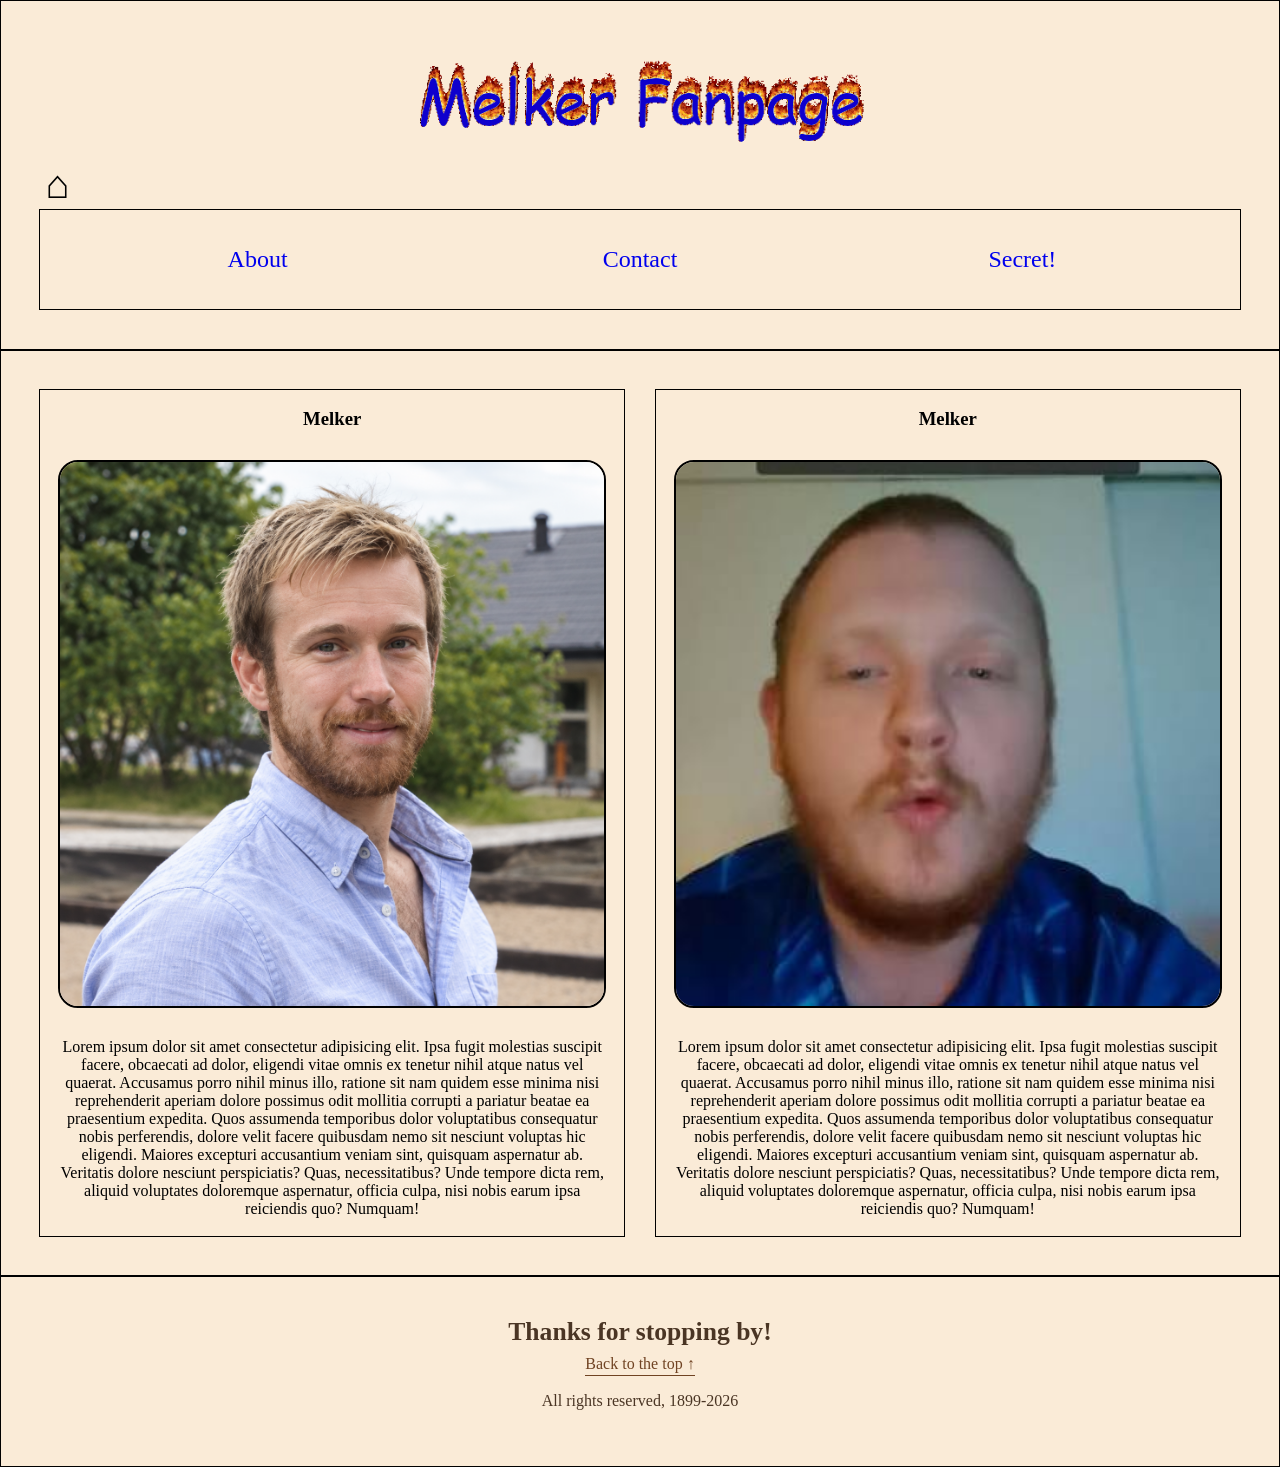
==== about.html @ 6edb4449 "Publish Melkers Fanpage website" ====
<!DOCTYPE html>
<html lang="en">

<head>
    <meta charset="UTF-8">
    <meta name="viewport" content="width='device-width', initial-scale=1.0">
    <title>Hemsida</title>
    <link rel="stylesheet" href="style.css">
    <script src="script.js"></script>
</head>

<body>

    <header>
        <img src="flamingtext_com-38527591541.gif" alt="" class="flamebox">

        <button onclick="toggleMenu()" class="menuButton">&equiv;</button>
        <button type="button" onclick="goHome()" class="refreshButton" aria-label="Home" title="Home">⌂</button>
        <nav class="myNav">
            <a href="about.html">About</a>
            <a href="#contact">Contact</a>
            <a href="secret.html">Secret!</a>
        </nav>



    </header>
    <main>

        <div class="card">
            <h3>Melker</h3>
            <div class="imgbox">
                <img src="Anes Bilder/ChatGPT Image 14 sep. 2026 10_14_26.png" alt="">
            </div>
            <div class="text">
                <p>Lorem ipsum dolor sit amet consectetur adipisicing elit. Ipsa fugit molestias suscipit facere, obcaecati ad dolor, eligendi vitae omnis ex tenetur nihil atque natus vel quaerat. Accusamus porro nihil minus illo, ratione sit nam quidem esse minima nisi reprehenderit aperiam dolore possimus odit mollitia corrupti a pariatur beatae ea praesentium expedita. Quos assumenda temporibus dolor voluptatibus consequatur nobis perferendis, dolore velit facere quibusdam nemo sit nesciunt voluptas hic eligendi. Maiores excepturi accusantium veniam sint, quisquam aspernatur ab. Veritatis dolore nesciunt perspiciatis? Quas, necessitatibus? Unde tempore dicta rem, aliquid voluptates doloremque aspernatur, officia culpa, nisi nobis earum ipsa reiciendis quo? Numquam!</p>
                </p>
            </div>
        </div>

        <div class="card">
            <h3>Melker</h3>
            <div class="imgbox">
                <img src="Anes Bilder/Absolut Biograf.jpg" alt="">
            </div>
            <div class="text">
                <p>Lorem ipsum dolor sit amet consectetur adipisicing elit. Ipsa fugit molestias suscipit facere, obcaecati ad dolor, eligendi vitae omnis ex tenetur nihil atque natus vel quaerat. Accusamus porro nihil minus illo, ratione sit nam quidem esse minima nisi reprehenderit aperiam dolore possimus odit mollitia corrupti a pariatur beatae ea praesentium expedita. Quos assumenda temporibus dolor voluptatibus consequatur nobis perferendis, dolore velit facere quibusdam nemo sit nesciunt voluptas hic eligendi. Maiores excepturi accusantium veniam sint, quisquam aspernatur ab. Veritatis dolore nesciunt perspiciatis? Quas, necessitatibus? Unde tempore dicta rem, aliquid voluptates doloremque aspernatur, officia culpa, nisi nobis earum ipsa reiciendis quo? Numquam!</p>
                </p>
            </div>
        </div>

    </main>
    <footer>
        <div id="contact" class="footer-content">
            <h2>Thanks for stopping by!</h2>

            <a href="#">Back to the top ↑</a>
            <p></p>
            <p>All rights reserved, 1899-2026</p>
        </div>
    </footer>


</body>

</html>
---- style.css ----
*{
    font-family: 'Comic Sans MS', cursive;
    text-decoration: none;
    box-sizing: border-box;
    margin: 0;
    
    scroll-behavior: smooth;
}




main, footer, nav, .card{

    border: 1px solid black;
    min-height: 100px;
    padding: 3%;
    background-color: antiquewhite;

}


header{
    border: 1px solid black;
    min-height: 100px;
    padding: 3%;
    background-color: antiquewhite;
    display: block;
}

footer{
    text-align: center;
    padding: 2.5rem 1rem;
    color: #4a3524;
}

.footer-content h2{
    margin-bottom: 0.5rem;
    font-size: 1.6rem;
}

.footer-content p{
    margin-bottom: 1rem;
}

.footer-content a{
    display: inline-block;
    color: #704323;
    border-bottom: 1px solid currentColor;
    padding-bottom: 0.15rem;
}

.footer-content a:hover{
    color: #a33b27;
}


nav{
    display: grid;
    align-items: center;
    gap: 20px;
    background-color: antiquewhite;
    font-size: 1rem;
    
}

nav a:hover{
    color: red;
    transition: 0.5s;

}

.hidden{
    display: none;
}

.buttons {
    display:grid;
    justify-items: center;
    grid-template-columns: repeat(2,1fr);
}

.menuButton{
    background-color: transparent;
    font-size: 2.5rem;
    border: none;
    cursor: pointer;
}

.menuButton:hover{
    color: lightslategray;

}

.refreshButton{
    background-color: transparent;
    font-size: 2.5rem;
    border: none;
    cursor: pointer;

}

.refreshButton:hover {
    color: lightslategrey;
}


.flamebox{
    width: 100%;
    display: grid;
    
}

img{
    display: block;
    width: 100%;
    height: 100%;
    
   
}

.imgsecret{
    display: block;
    width: 100%;
    height: 100%;
    border: 2px solid black;
}

.imgsecretGrid {
    display: grid;
    gap:30px;
}

.imgbox{
    border: 2px solid black;
    border-radius: 20px;
    overflow: hidden;
    
}


.card{
    display: grid;
    gap: 30px;
}

h3{
    text-align: center;
}

p{
    text-align: center;

}



@media(min-width:600px){

    nav.myNav{
        display: grid;
        grid-template-columns: repeat(3, 1fr);
        place-items: center;
        font-size: 1.5rem;
    }
    
    .imgsecretGrid {
        grid-template-columns: repeat(2,1fr);
    }

    .menuButton{
        display: none;
    }

    .flamebox{
        width: 40%;
        display: flex;
        margin: 0 auto;
        
    
    }

    main{
        display: grid;
        grid-template-columns: 1fr 1fr ;
        gap: 30px;

        
    }

    .imgbox{
        aspect-ratio: 1 / 1;
        overflow: hidden;
    }

    .imgbox img{
        height: 100%;
        object-fit: cover;
    }

    .buttons{
        display: block;
    }

    

  



}
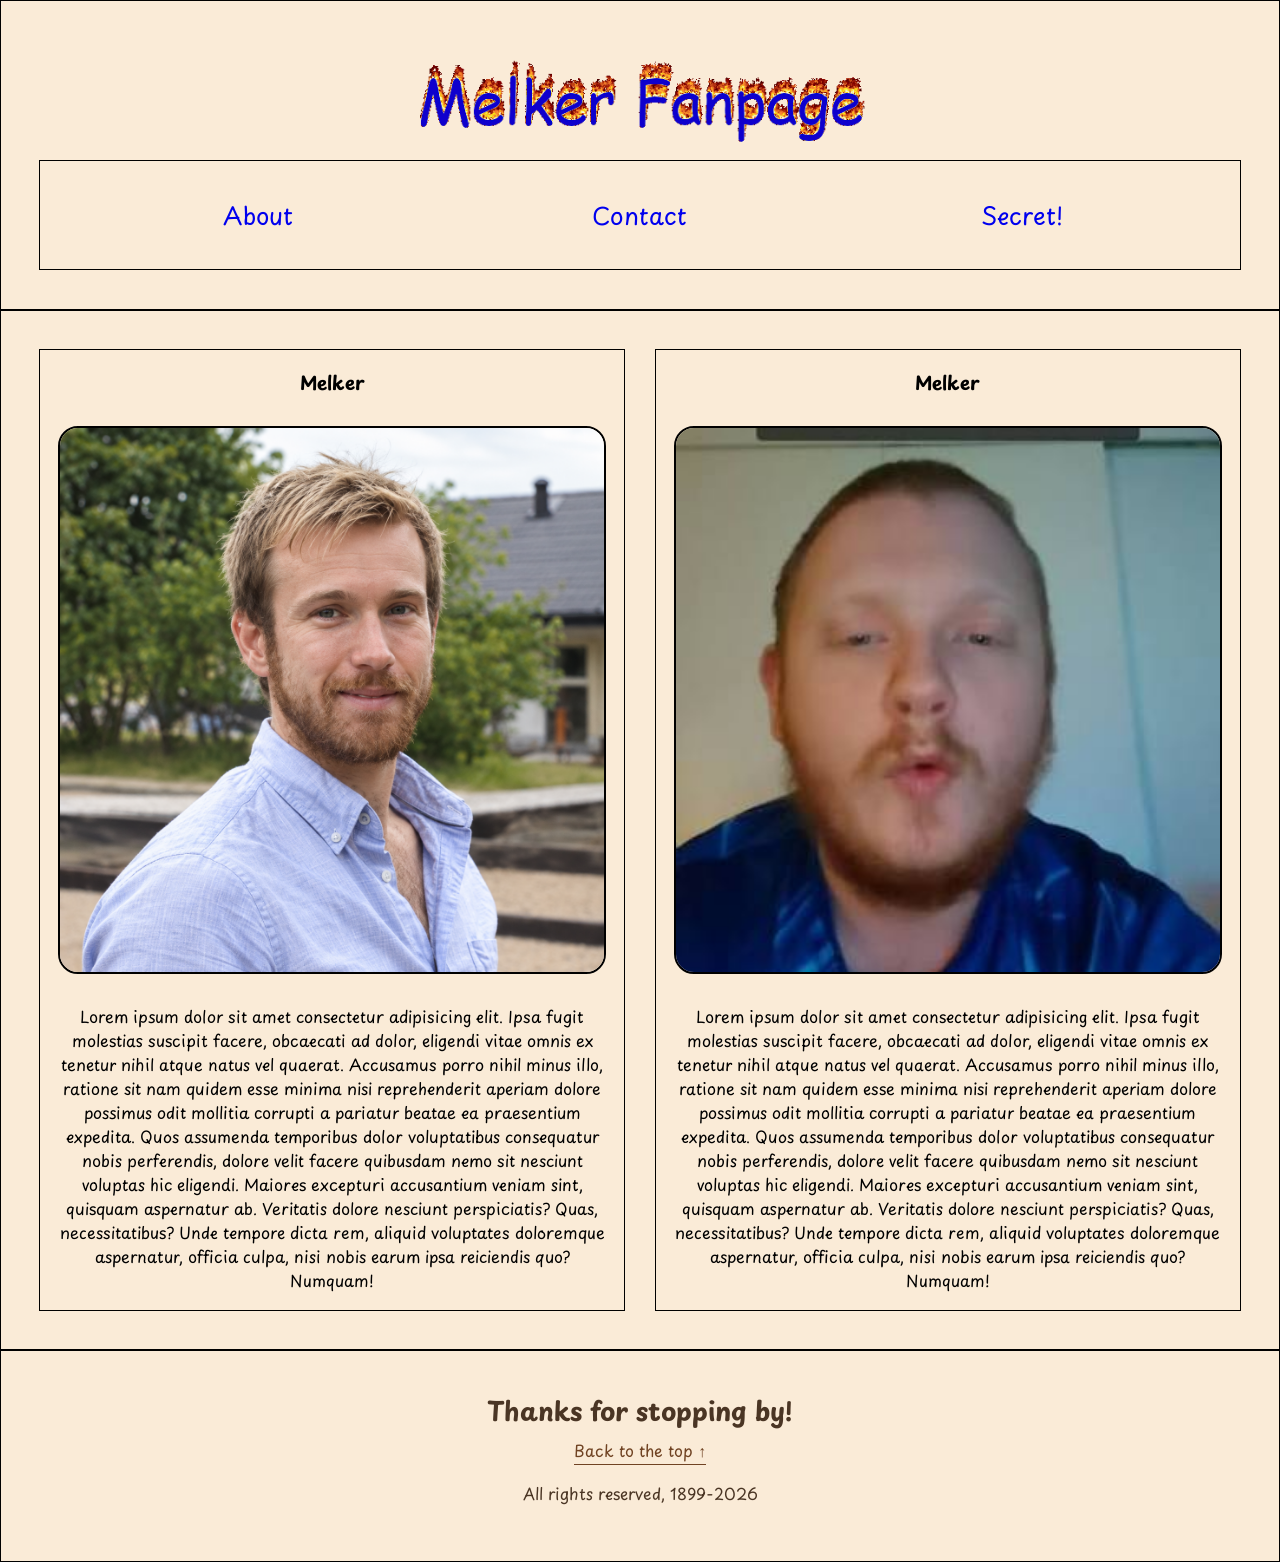
==== commit c45e8385: "Fixade ANES hemsida igen gång 2" ====
--- a/about.html
+++ b/about.html
@@ -12,11 +12,14 @@
 <body>
 
     <header>
-        <img src="flamingtext_com-38527591541.gif" alt="" class="flamebox">
-
-        <button onclick="toggleMenu()" class="menuButton">&equiv;</button>
-        <button type="button" onclick="goHome()" class="refreshButton" aria-label="Home" title="Home">⌂</button>
-        <nav class="myNav">
+        <div onclick="goHome()">
+            <img src="flamingtext_com-38527591541.gif" alt="" class="flamebox">
+        </div>
+        <div class="buttons">
+            <button onclick="toggleMenu()" class="menuButton">&equiv;</button>
+            <button type="button" onclick="goHome()" class="refreshButton" aria-label="Home" title="Home">⌂</button>
+        </div>
+        <nav class="myNav hidden">
             <a href="about.html">About</a>
             <a href="#contact">Contact</a>
             <a href="secret.html">Secret!</a>
--- a/style.css
+++ b/style.css
@@ -1,14 +1,13 @@
-*{
-    font-family: 'Comic Sans MS', cursive;
+@import url('https://fonts.googleapis.com/css2?family=Playpen+Sans:wght@100..800&display=swap');
+
+* {
+    font-family: "Playpen Sans", 'Comic Sans MS';
+    font-optical-sizing: auto;
     text-decoration: none;
     box-sizing: border-box;
     margin: 0;
-    
     scroll-behavior: smooth;
 }
-
-
-
 
 main, footer, nav, .card{
 
@@ -157,6 +156,10 @@
 
 @media(min-width:600px){
 
+    .refreshButton {
+        display: none;
+    }
+
     nav.myNav{
         display: grid;
         grid-template-columns: repeat(3, 1fr);
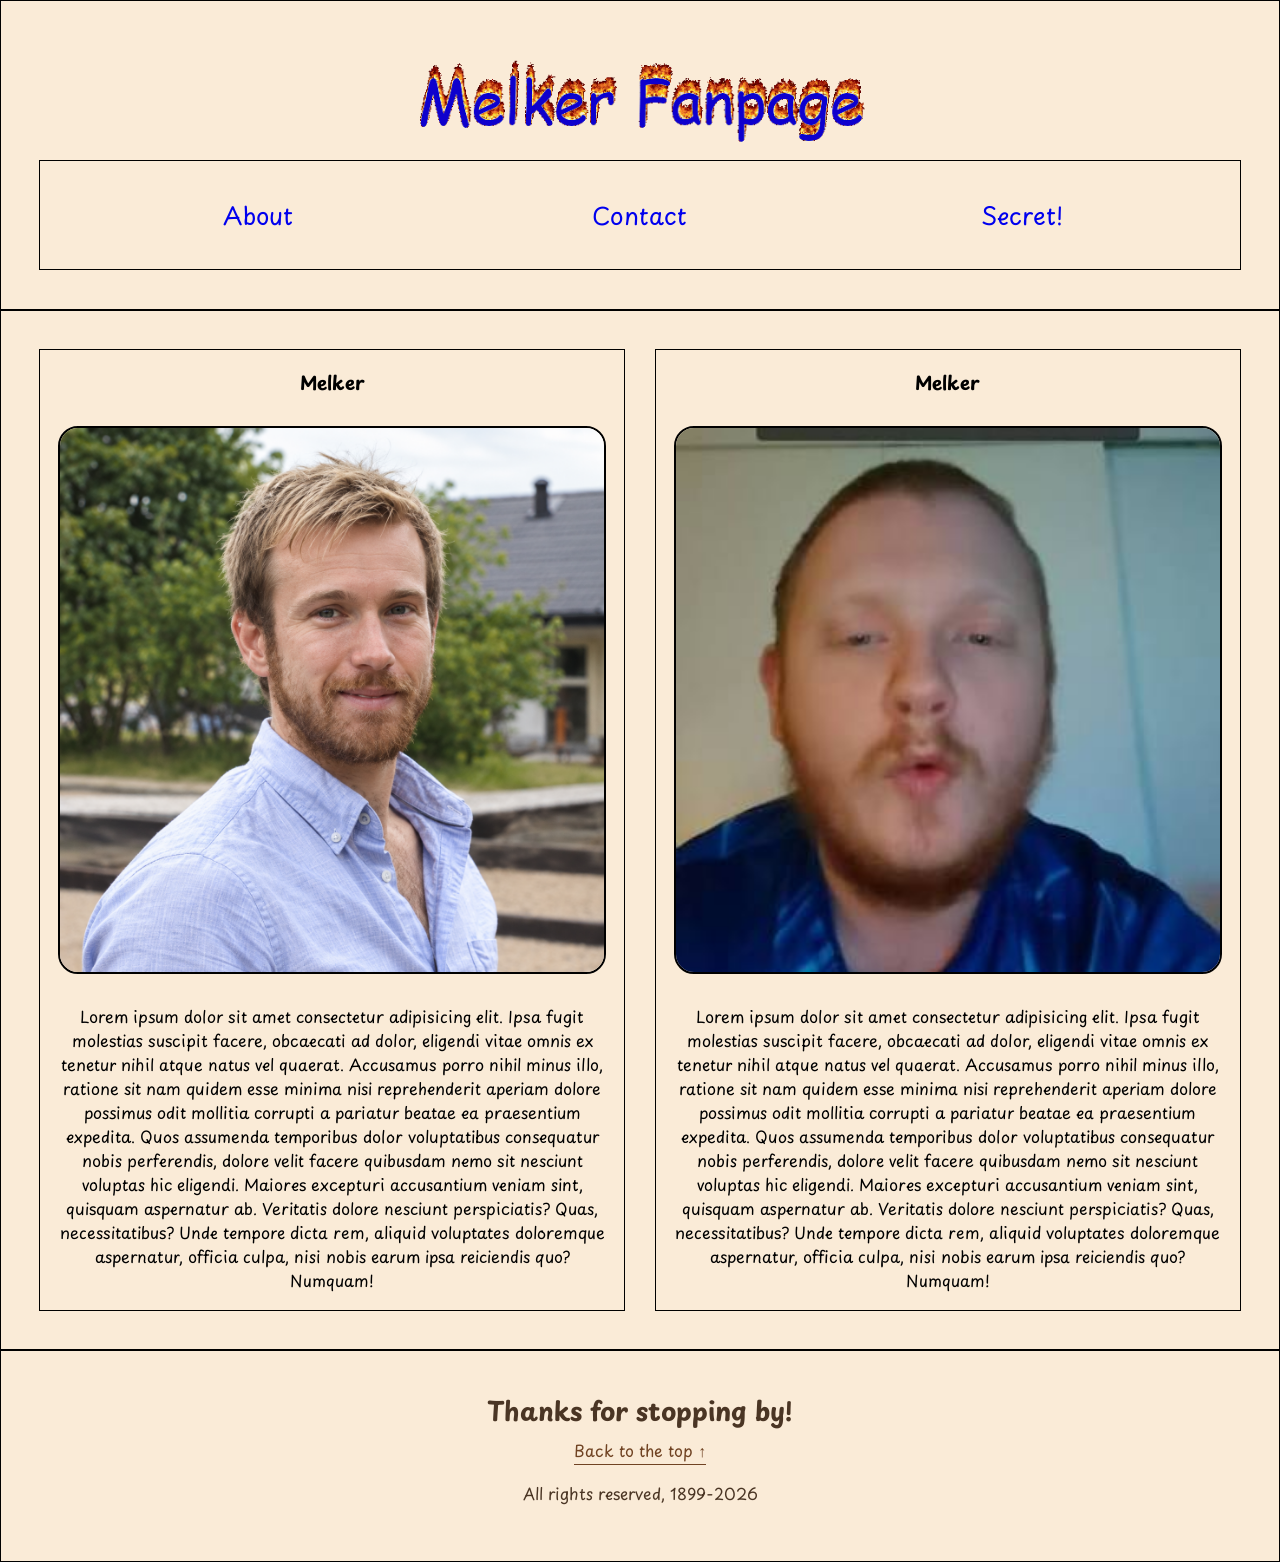
==== commit 11f2ab3a: "3:e gången gilt nu får det fan räcka anes...." ====
--- a/about.html
+++ b/about.html
@@ -12,7 +12,7 @@
 <body>
 
     <header>
-        <div onclick="goHome()">
+        <div class="flametitle" onclick="goHome()">
             <img src="flamingtext_com-38527591541.gif" alt="" class="flamebox">
         </div>
         <div class="buttons">
--- a/style.css
+++ b/style.css
@@ -110,6 +110,10 @@
     
 }
 
+.flametitle {
+    cursor: not-allowed;
+}
+
 img{
     display: block;
     width: 100%;
